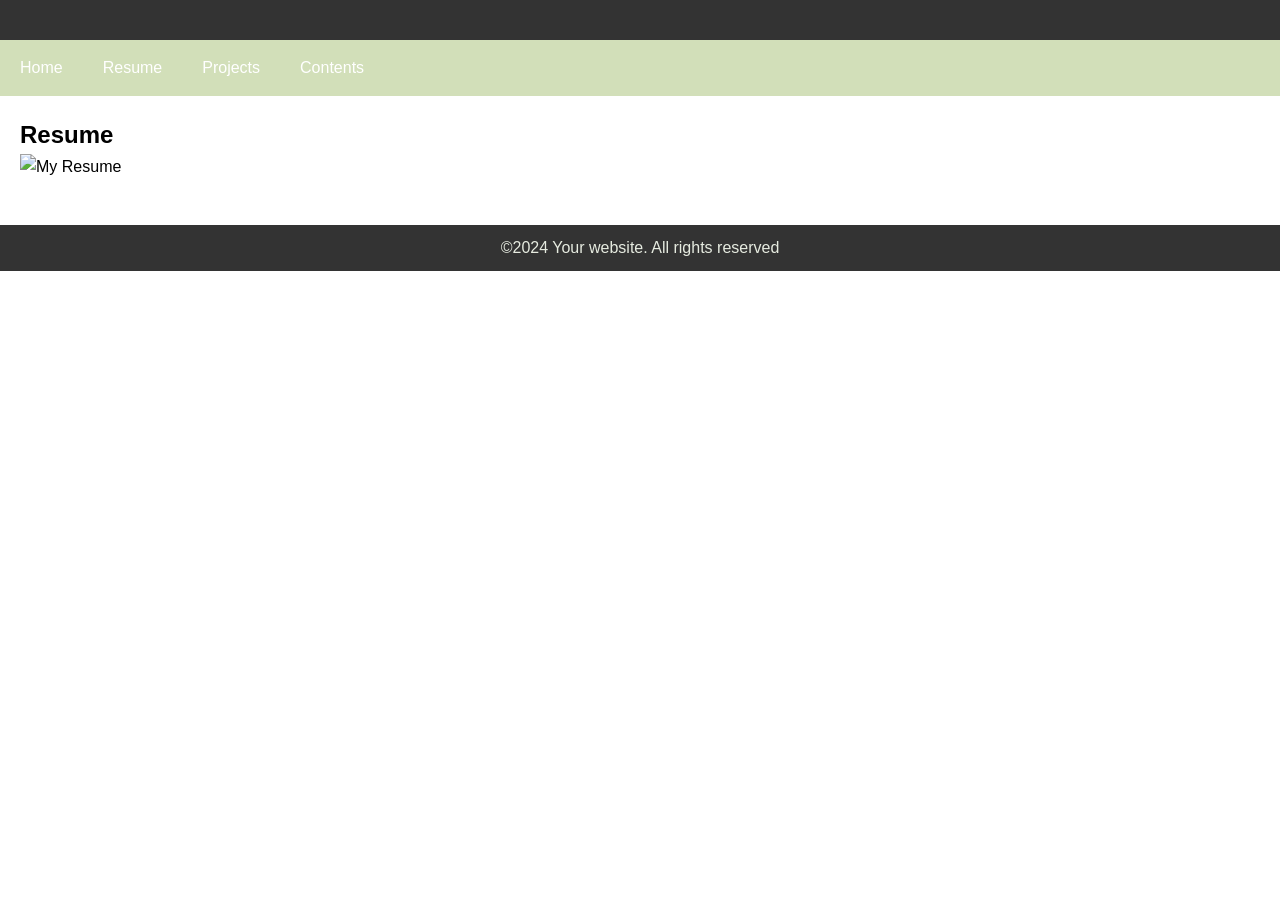
==== page2.html @ 0e0e64ae "Add files via upload" ====
<!DOCTYPE html>
<html lang="en">
  <head>
    <meta charset="UTF-8" />
    <meta name="viewport" content="width=device-width, initial-scale=1.0" />
    <meta http-equiv="X-UA-Compatible" content="ie=edge" />
    <title>HTML + CSS</title>
    <link rel="stylesheet" href="styles.css" />
  </head>
  <body>
  
  <div class="wrapper">
    <Header class="banner">
    <h1></h1>
    </header>

    <nav class="navigation">
      <ul>
        <li><a href="index.html">Home</a></li>
        <li><a href="page2.html">Resume</a</li>
          <li><a href="page3.html">Projects </a></li>
          <li><a href="page4.html"> Contents</a></li>
        </ul>
      </nav>

      <main class="content">
        <h2>Resume</h2>
        <p></p>
        <img src="img/resume.png.jpeg" alt="My Resume" width="400">
        <br><br>
        
      </main>

      <footer class="footer">
        <p>&copy;2024 Your website. All rights reserved</P>
        </footer>
      </div>
    </body>
</html>
---- styles.css ----
/*style.css*/
* {
  margin: 0;
  padding: 0;
  box-sizing: border-box;
}
body {
  font-family: sans-serif;
  line-height: 1.6;
  /*This use s flexbox for the overall page*/
  display: flex;
  flex-direction: column;
  min-height: 100vh;
}
.wrapper {
  /* Main content wrapper, allows main to grow*/
  flex: 1;
}
/*Banner Styling*/
.banner {
  background-color: #333333;
  color: rgba(255, 255, 255, 0.952);
  padding: 20px;
  text-align: center;
}
/*Navigation styling*/
.navigation ul {
  list-style-type: none;
  display: flex; /*Align*/
  background-color: #d2dfb9;
}
.navigation ul li a {
  color: white;
  padding: 15px 20px;
  display: block;
  text-decoration: none;
}
.navigation ul li a hover {
  background-color: #555;
}
/*Content Styling*/
.content {
  padding: 20px;
  /*you can add a sidebar here using a two-column layout*/
}
/*Footer Styling*/
.footer {
  background-color: #333;
  color: #e6ebe0;
  text-align: center;
  padding: 10px;
  margin-top: auto; /*pushes the footer to the bottom*/
}
/*Optinal: Add basic responsiveness using media queries*/
@media (max-width: 600px) {
  .navigation ul {
    flex-direction: column; /*Stacks navigation links vertically on small screens*/
  }
}
.navigation ul li a {
  text-align: center;
}
img {
  width: 100%;
}
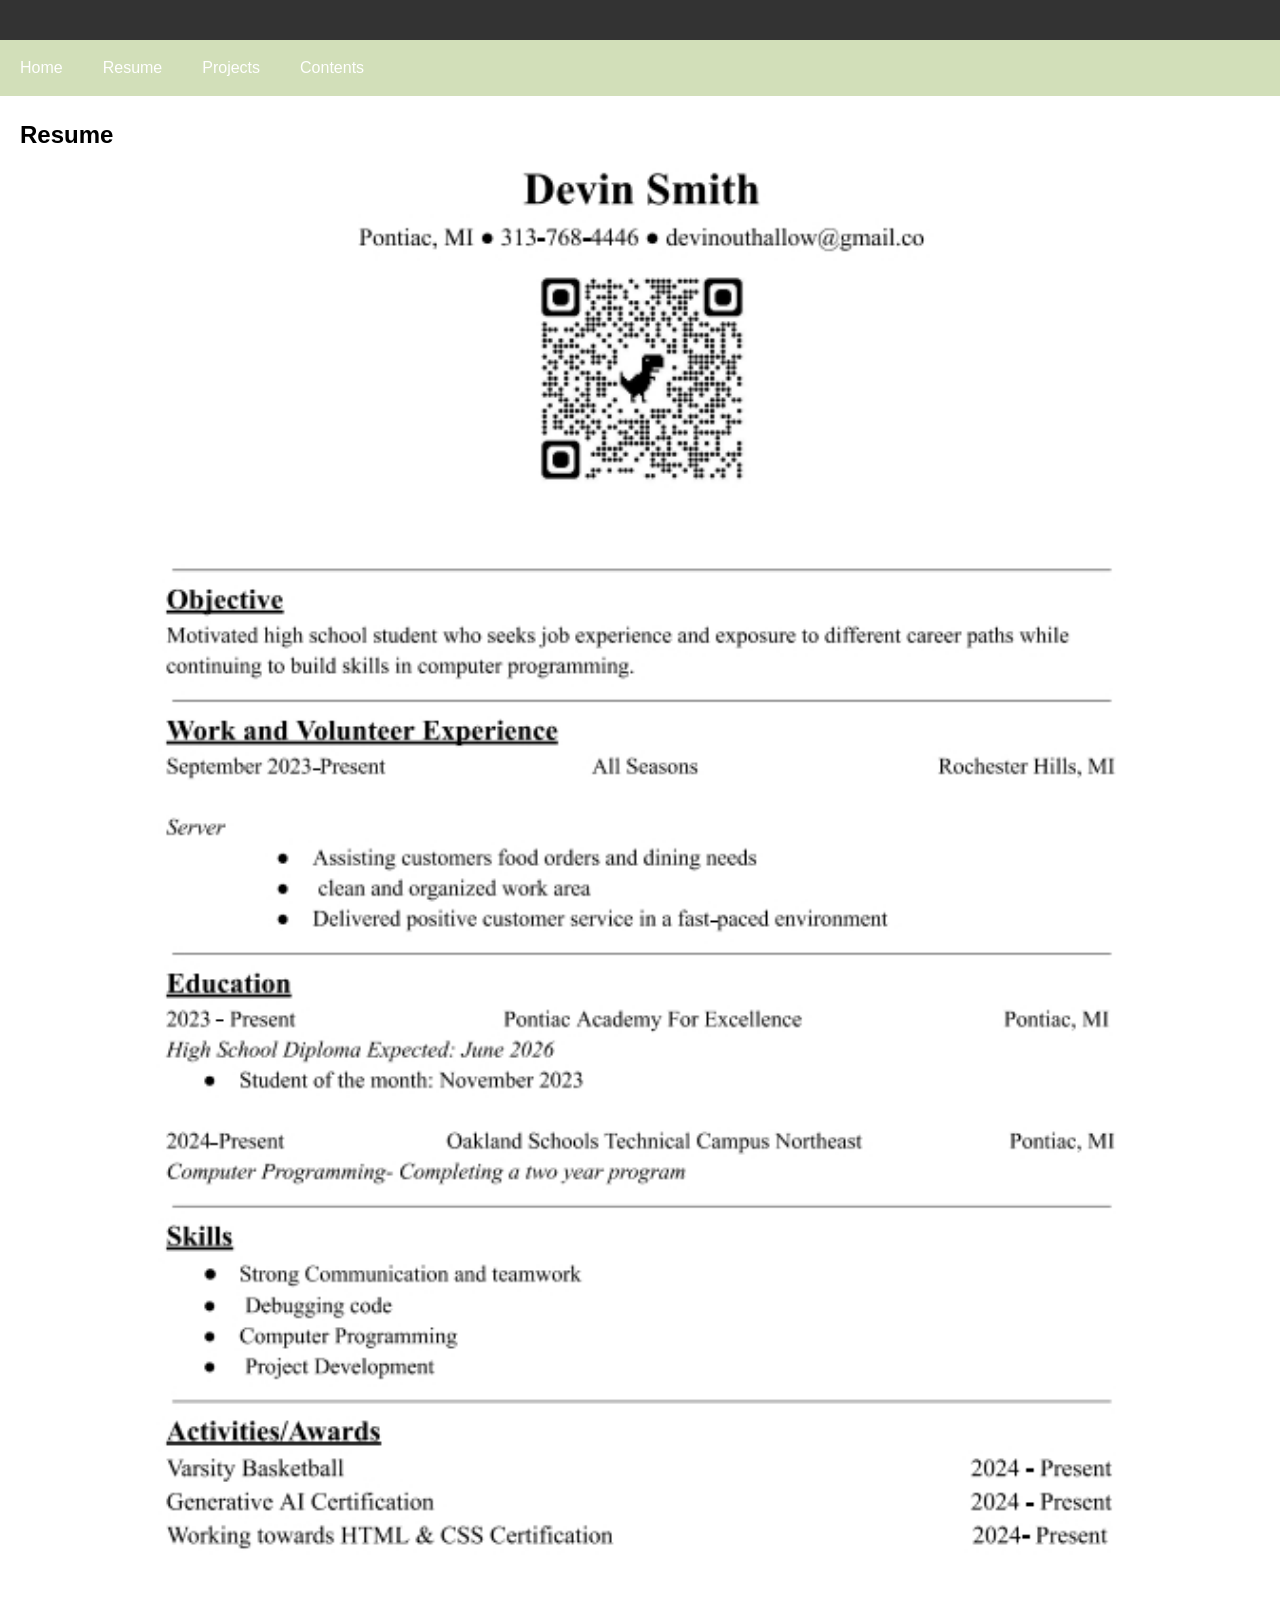
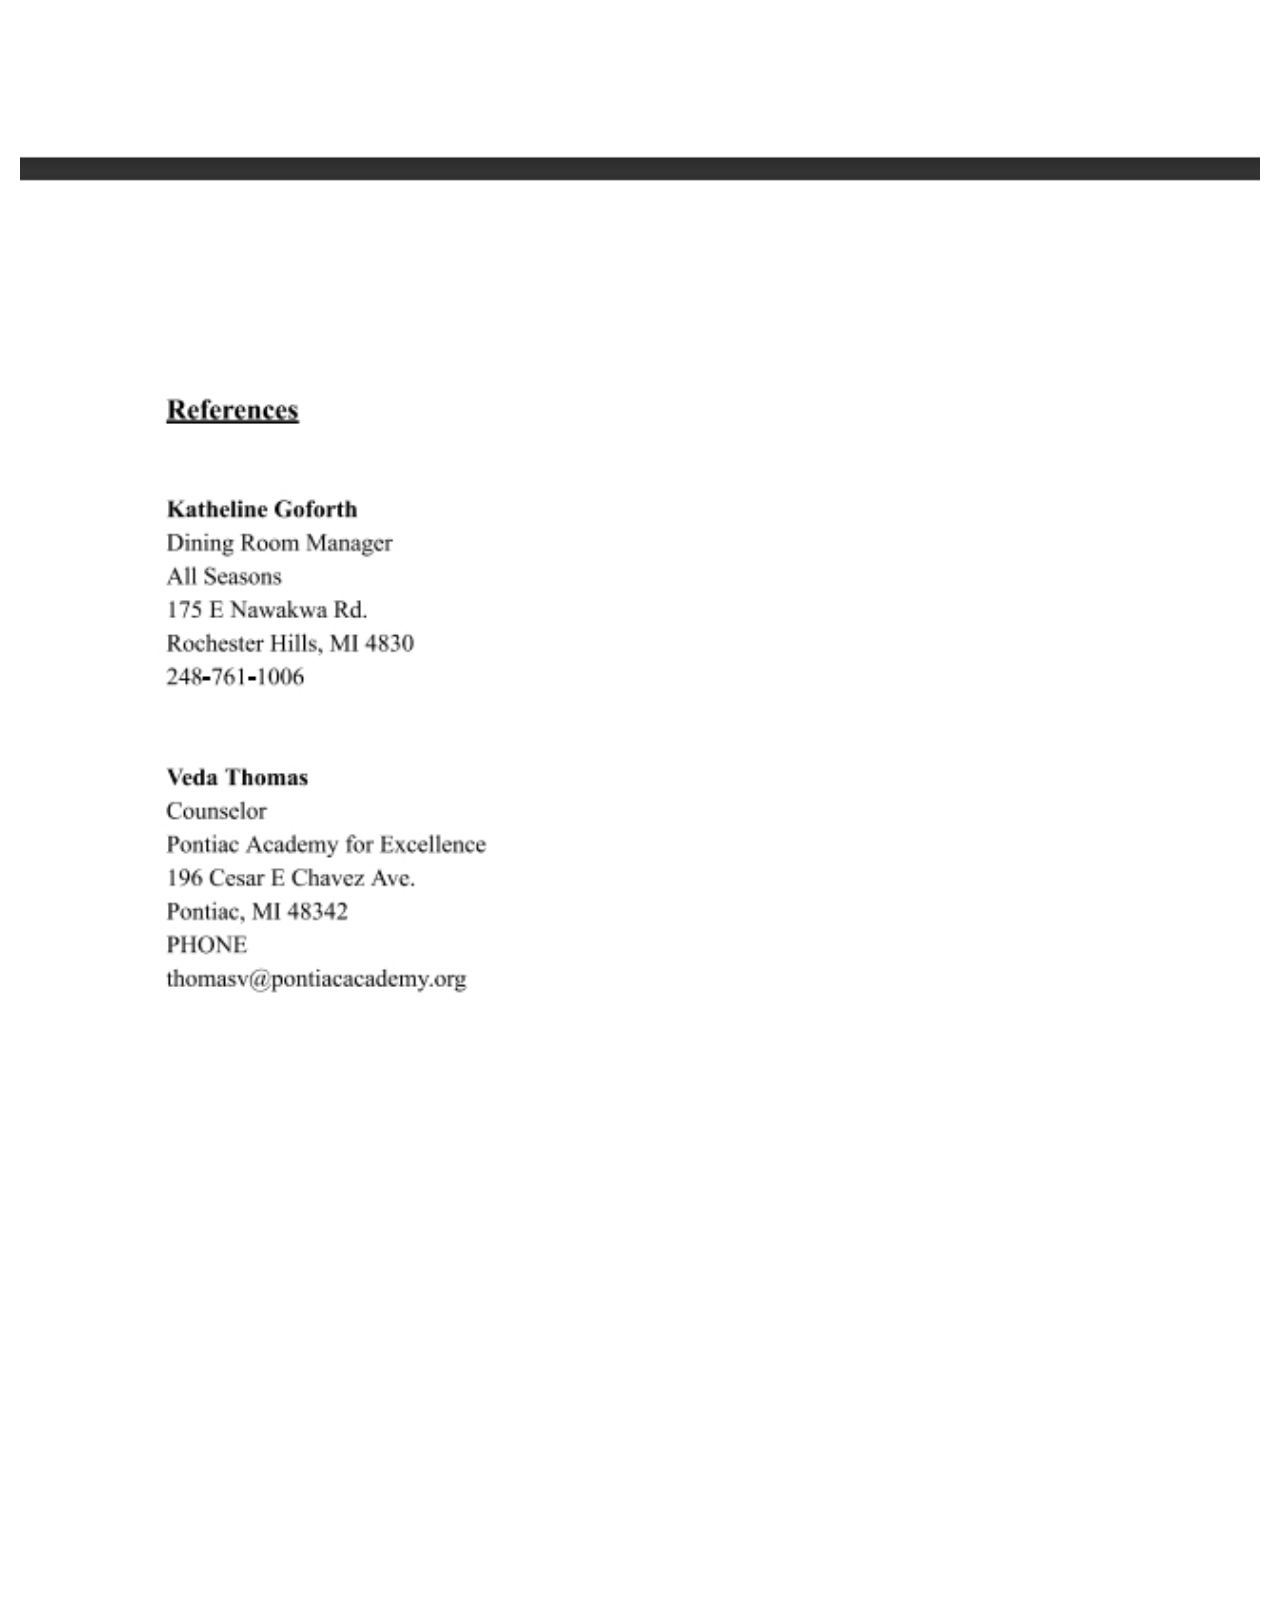
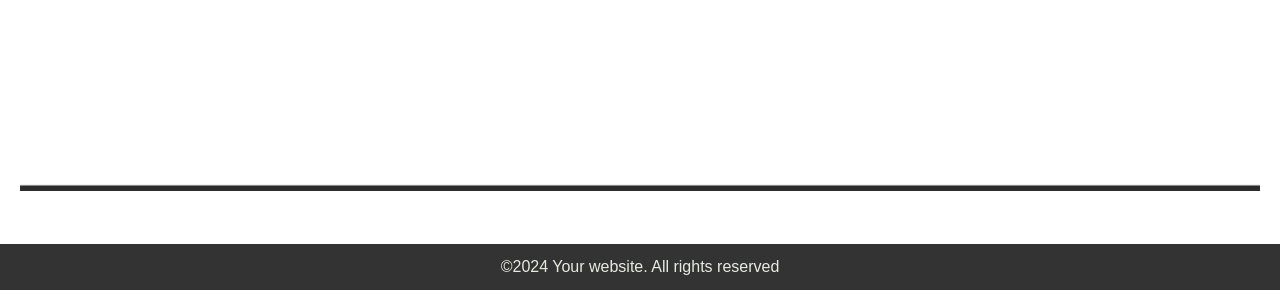
==== commit 3f68823e: "kl" ====
--- a/page2.html
+++ b/page2.html
@@ -26,7 +26,7 @@
       <main class="content">
         <h2>Resume</h2>
         <p></p>
-        <img src="img/resume.png.jpeg" alt="My Resume" width="400">
+        <img src="resume.jpeg" alt="My Resume" width="400">
         <br><br>
         
       </main>
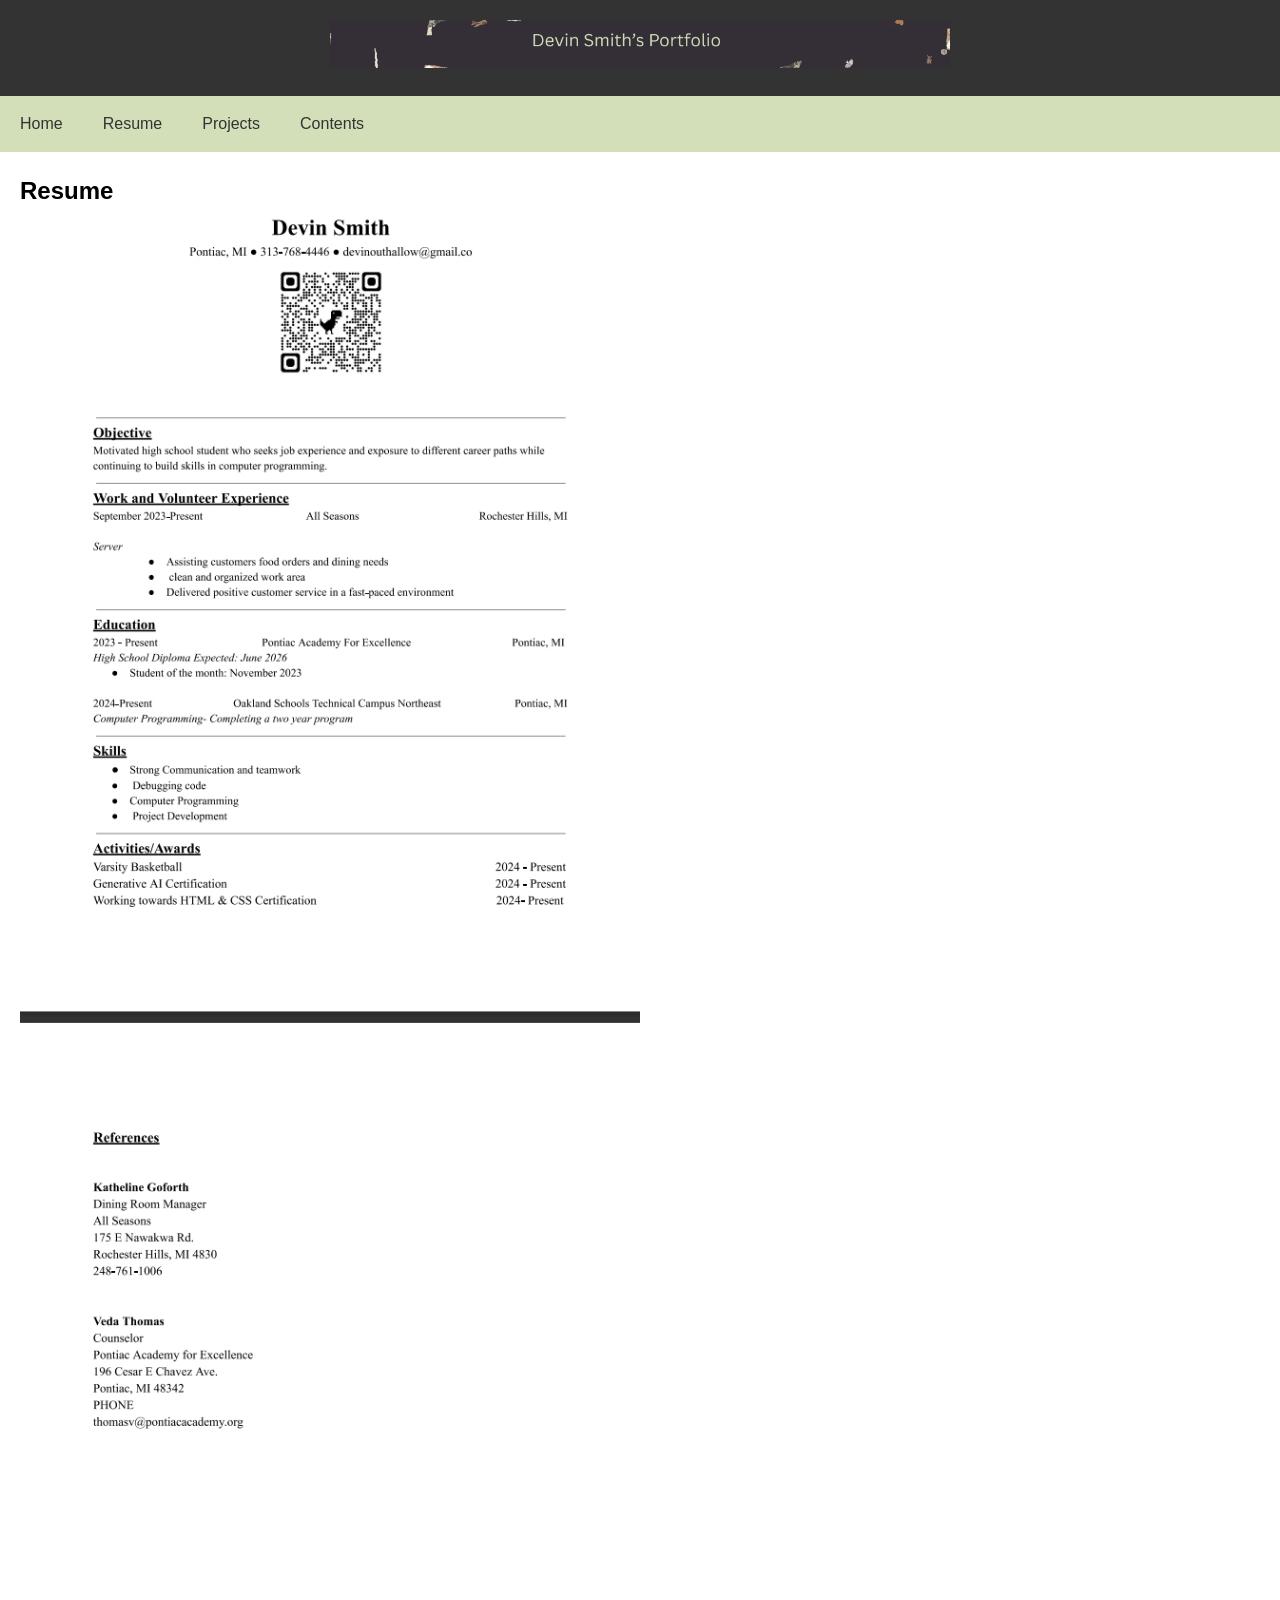
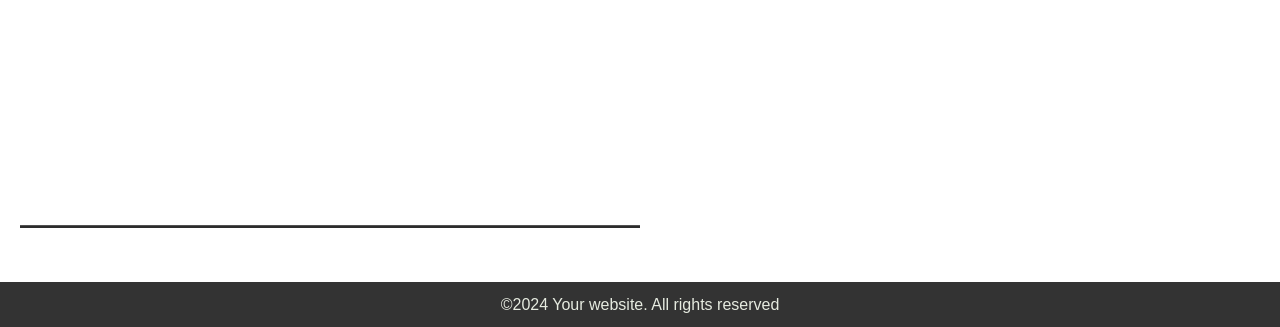
==== commit 5bfcf073: "sub" ====
--- a/page2.html
+++ b/page2.html
@@ -11,6 +11,7 @@
   
   <div class="wrapper">
     <Header class="banner">
+       <img src="ok.png">
     <h1></h1>
     </header>
 
--- a/styles.css
+++ b/styles.css
@@ -30,7 +30,7 @@
   background-color: #d2dfb9;
 }
 .navigation ul li a {
-  color: white;
+  color: #333;
   padding: 15px 20px;
   display: block;
   text-decoration: none;
@@ -62,4 +62,6 @@
 }
 img {
   width: 100%;
+  max-width: 50%;
+  max-height: 50%;
 }
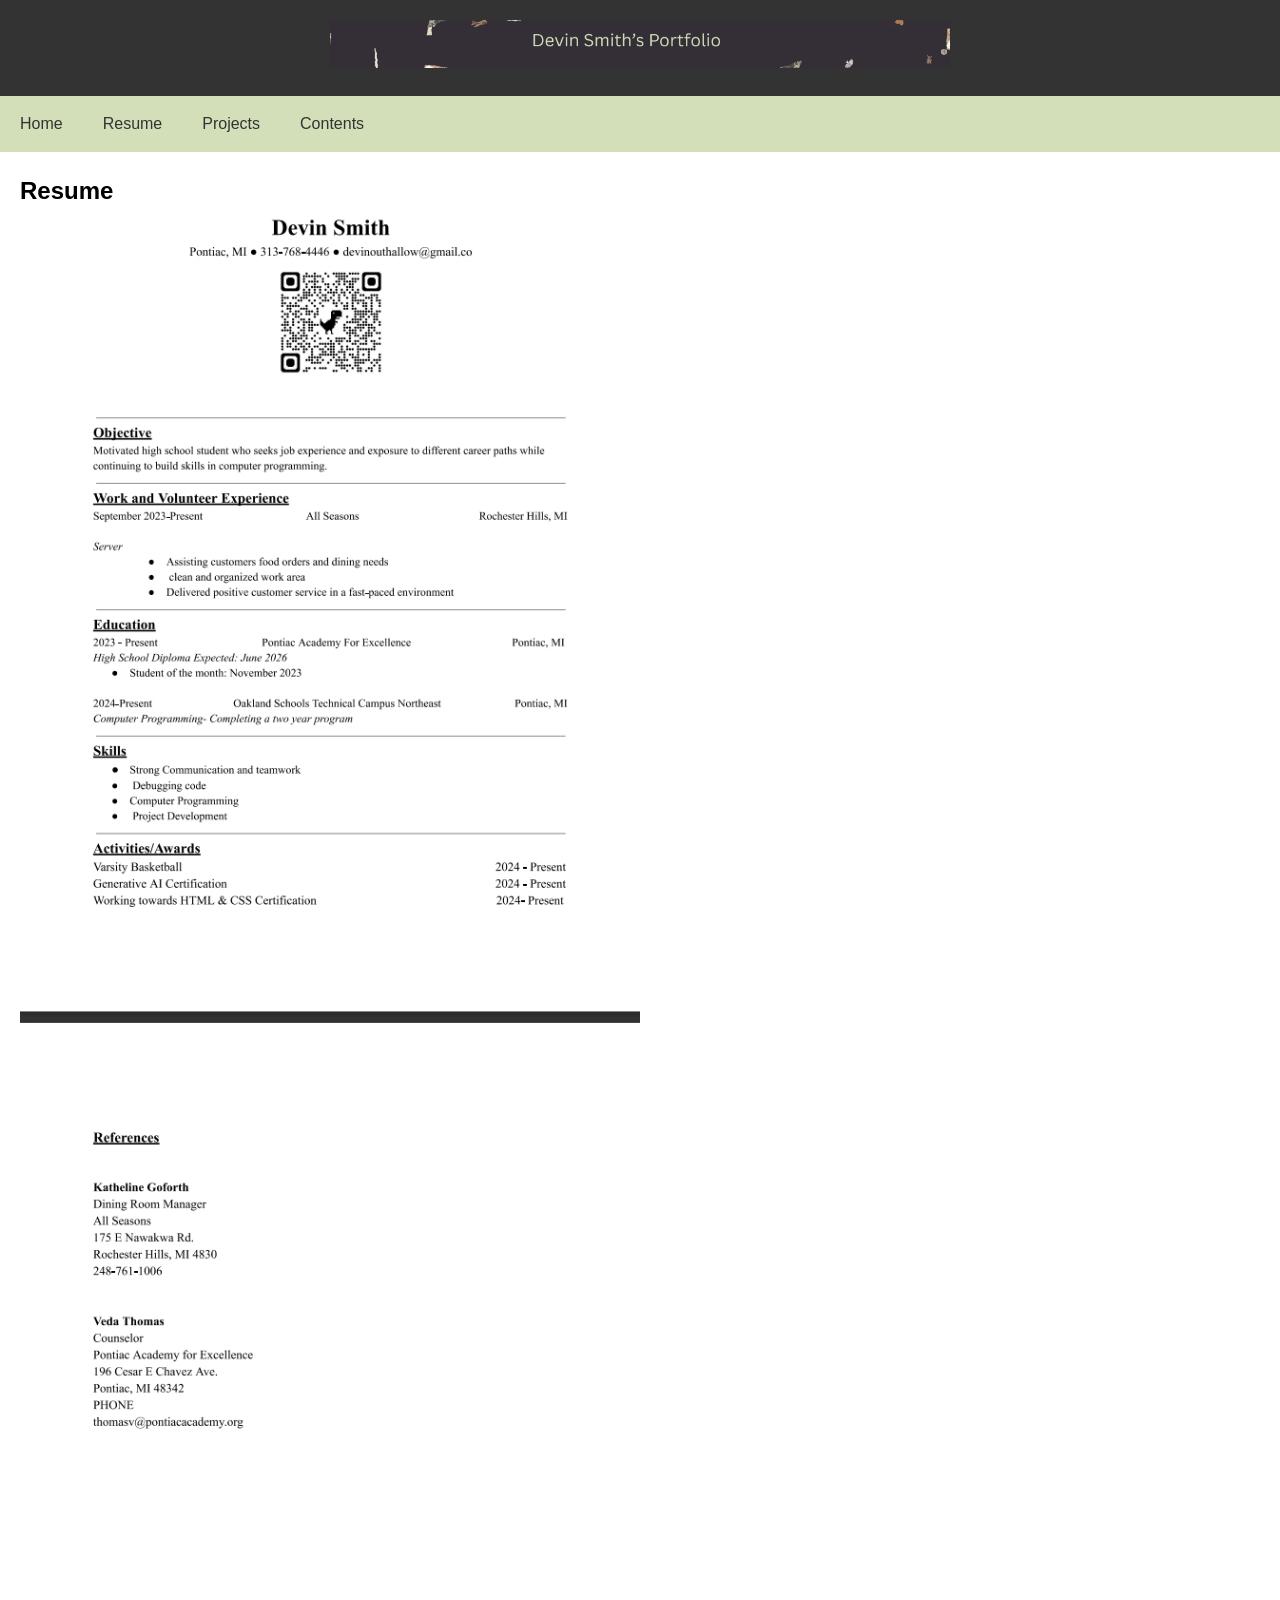
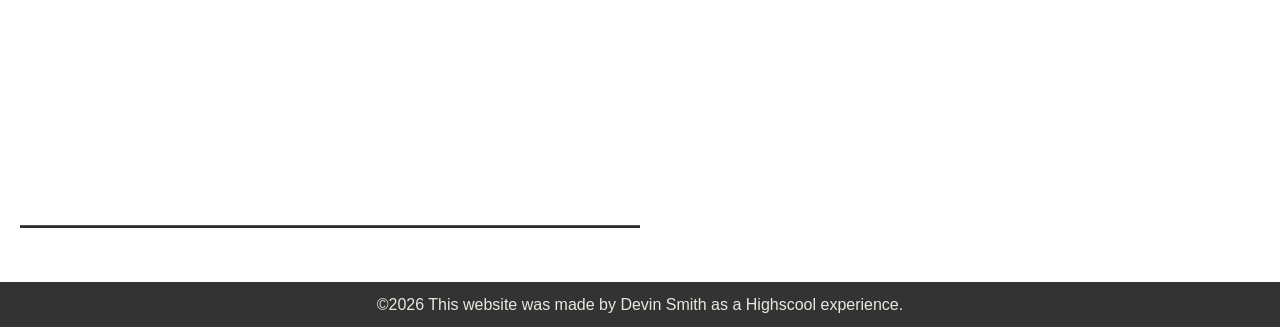
==== commit 3e113f1a: "fa" ====
--- a/page2.html
+++ b/page2.html
@@ -33,7 +33,7 @@
       </main>
 
       <footer class="footer">
-        <p>&copy;2024 Your website. All rights reserved</P>
+        <p>&copy;2026 This website was made by Devin Smith as a Highscool experience.</P>
         </footer>
       </div>
     </body>
